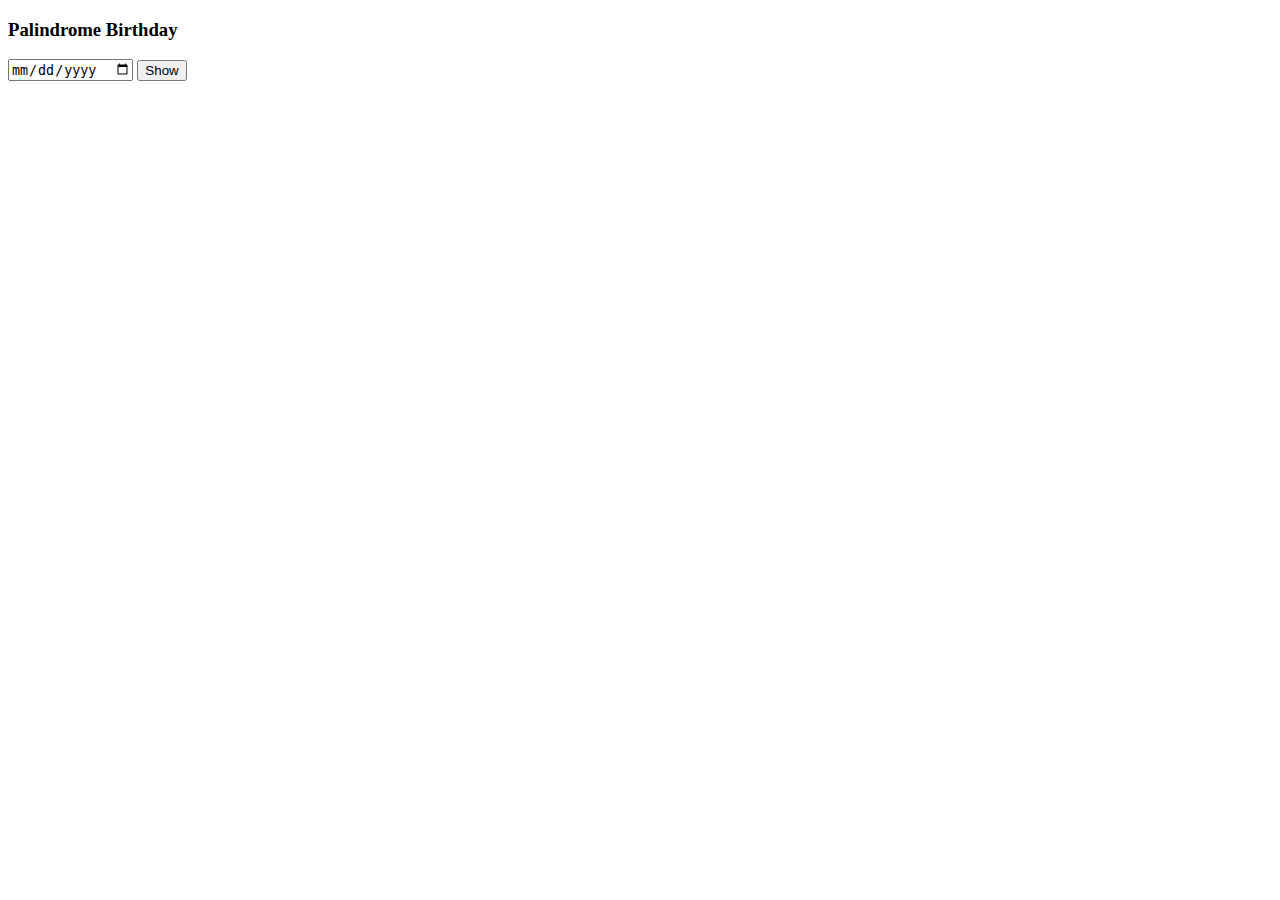
==== index.html @ f5afb4ef "initial commit" ====
<!DOCTYPE html>
<html lang="en" dir="ltr">
  <head>
    <meta charset="utf-8">
    <meta name="viewport" content="width=device-width">
    <title></title>
  </head>
  <body>
    <main>
      <h3>Palindrome Birthday</h3>
      <input type="date" id="bday-input">
      <button type="button" name="button" id="show-btn">Show</button>
      <p id="result"></p>
    </main>
    <script type="text/javascript" src="app.js">

    </script>
  </body>
</html>
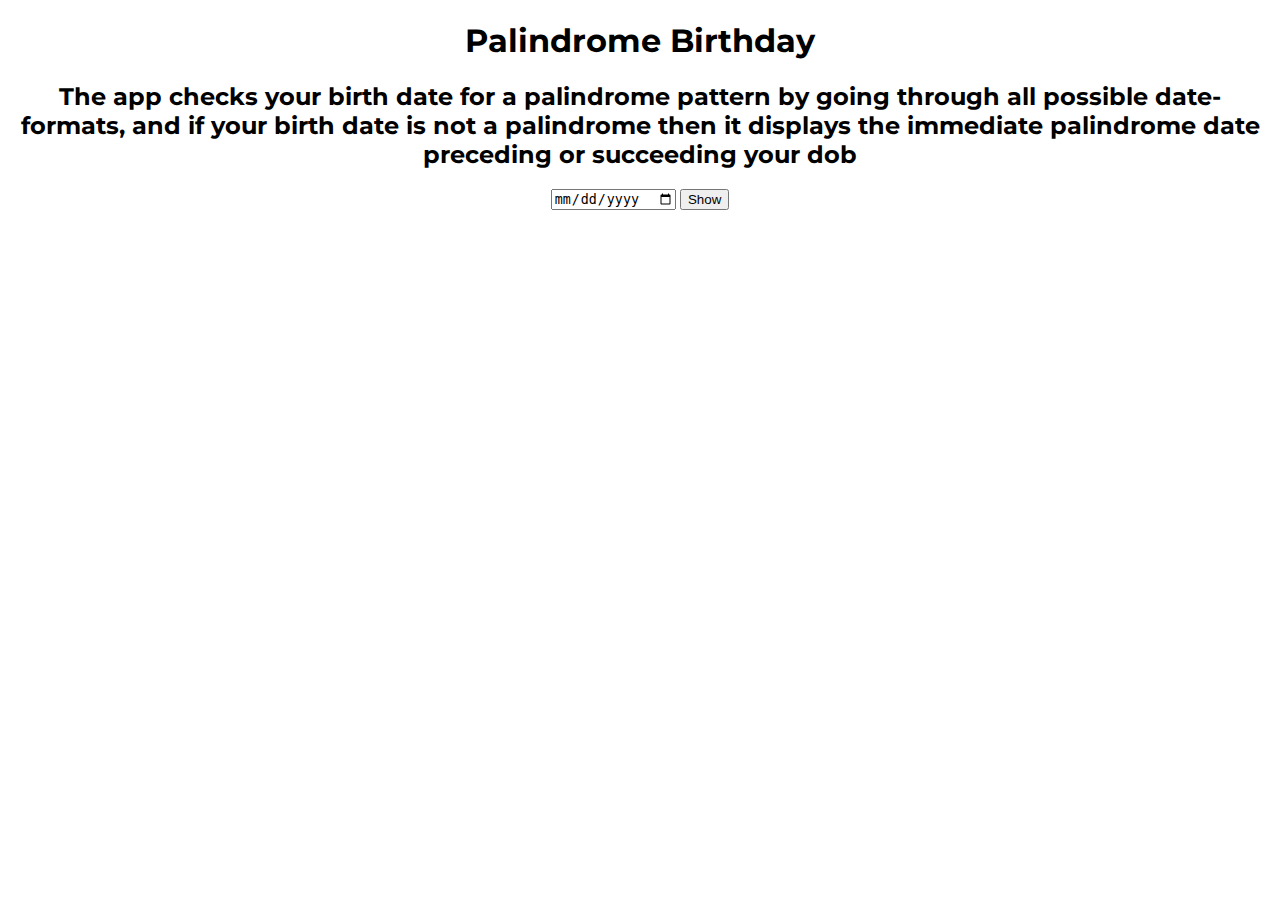
==== commit 24fbdc35: "feat: added previous palindrome" ====
--- a/index.html
+++ b/index.html
@@ -3,11 +3,13 @@
   <head>
     <meta charset="utf-8">
     <meta name="viewport" content="width=device-width">
-    <title></title>
+    <link rel="stylesheet" href="styles.css">
+    <title>Palindrome||Not</title>
   </head>
   <body>
-    <main>
-      <h3>Palindrome Birthday</h3>
+    <main class="container">
+      <h1>Palindrome Birthday</h3>
+      <h2>The app checks your birth date for a palindrome pattern by going through all possible date-formats, and if your birth date is not a palindrome then it displays the immediate palindrome date preceding or succeeding your dob</h2>
       <input type="date" id="bday-input">
       <button type="button" name="button" id="show-btn">Show</button>
       <p id="result"></p>
--- a/styles.css
+++ b/styles.css
@@ -0,0 +1,7 @@
+@import url('https://fonts.googleapis.com/css2?family=Montserrat&display=swap');
+body{
+  font-family: 'Montserrat', sans-serif;
+}
+.container{
+  text-align: center;
+}
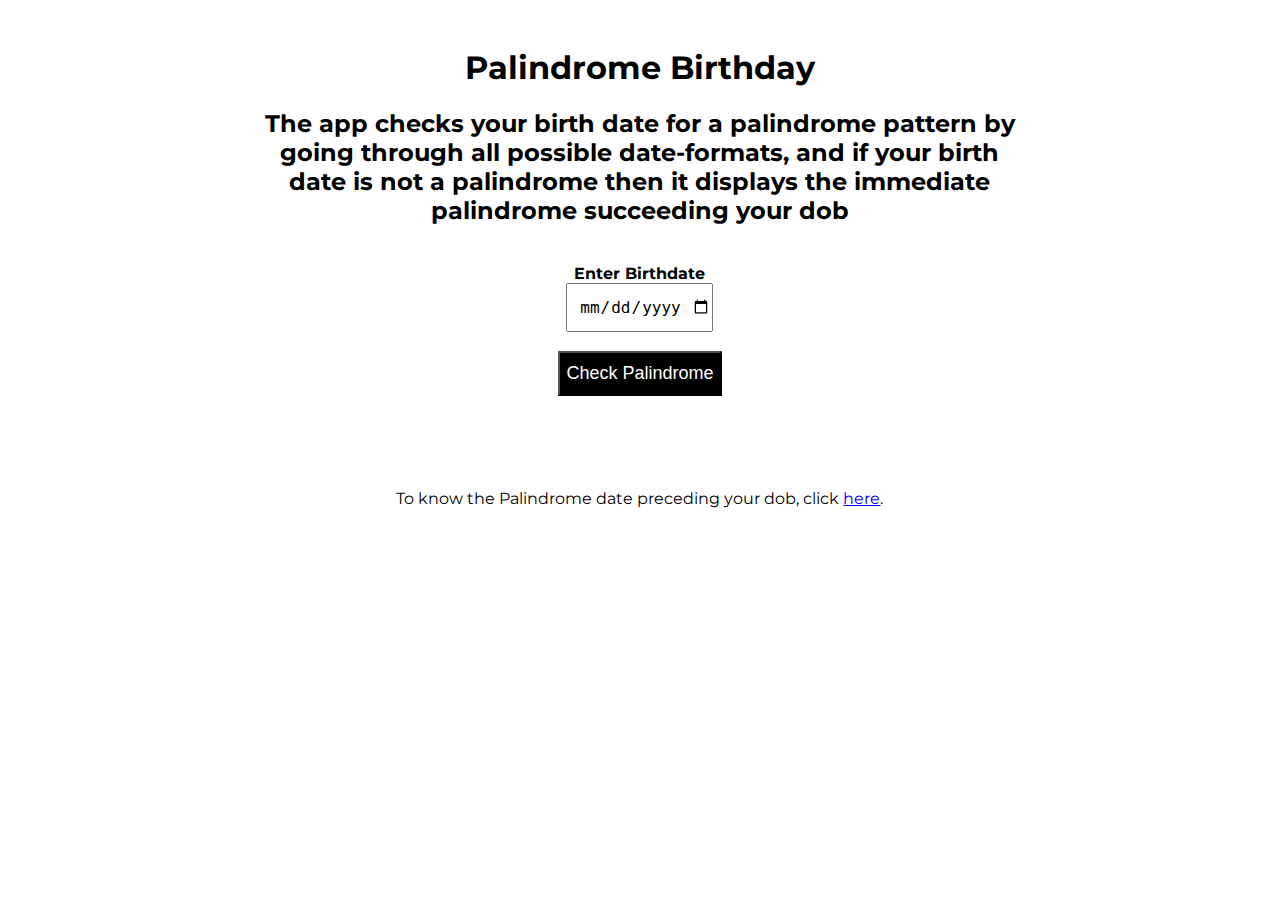
==== commit bec79098: "added and deleted many stuff" ====
--- a/index.html
+++ b/index.html
@@ -8,14 +8,19 @@
   </head>
   <body>
     <main class="container">
-      <h1>Palindrome Birthday</h3>
-      <h2>The app checks your birth date for a palindrome pattern by going through all possible date-formats, and if your birth date is not a palindrome then it displays the immediate palindrome date preceding or succeeding your dob</h2>
+      <br>
+      <h1>Palindrome Birthday</h1>
+      <h2>The app checks your birth date for a palindrome pattern by going through all possible date-formats, and if your birth date is not a palindrome then it displays the immediate palindrome succeeding your dob</h2>
+      <br>
+      <label for="" id="label-style">Enter Birthdate</label>
+      <br>
       <input type="date" id="bday-input">
-      <button type="button" name="button" id="show-btn">Show</button>
+      <br><br>
+      <button type="button" name="button" id="show-btn">Check Palindrome</button>
+      <br><br>
       <p id="result"></p>
+      <br><br><p>To know the Palindrome date preceding your dob, click <a href="previous.html">here</a>.</p>
     </main>
-    <script type="text/javascript" src="app.js">
-
-    </script>
+    <script type="text/javascript" src="app.js">  </script>
   </body>
 </html>
--- a/styles.css
+++ b/styles.css
@@ -4,4 +4,36 @@
 }
 .container{
   text-align: center;
+  max-width: 60%;
+  margin: auto;
 }
+#bday-input{
+  height: 5vh;
+  text-align: center;
+  font-size: 16px;
+}
+
+#show-btn{
+  background-color: black;
+  color: white;
+  font-size: 18px;
+  height: 5vh;
+  cursor: pointer;
+}
+
+#result{
+  font-size: 20px;
+  font-weight: bolder;
+}
+
+#label-style{
+  font-weight: bolder;
+}
+
+#source-code{
+  text-decoration: none;
+  color: white;
+  background-color: black;
+  height: 4vh;
+  padding: 0.4rem;
+}
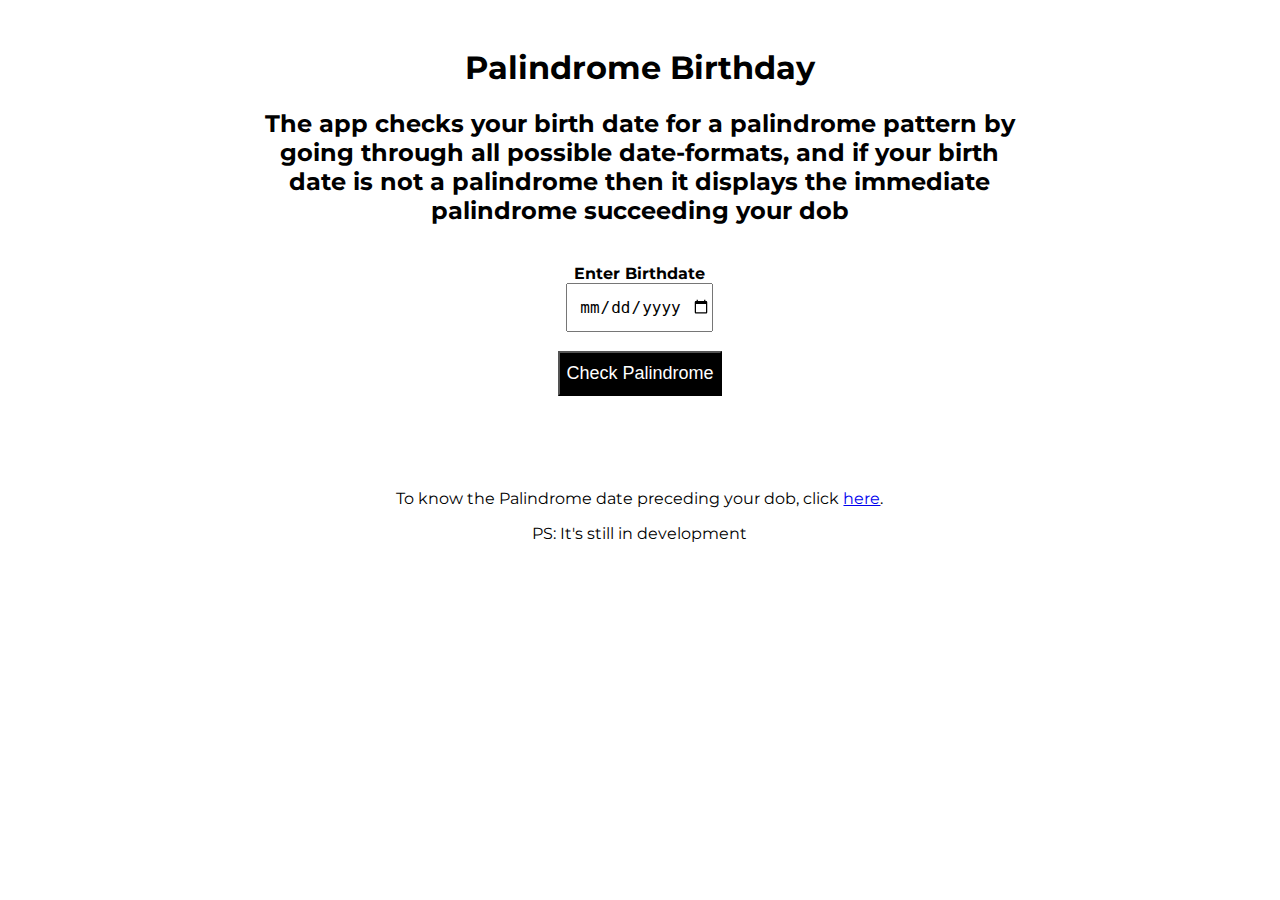
==== commit 53ccdf04: "added README" ====
--- a/index.html
+++ b/index.html
@@ -20,6 +20,7 @@
       <br><br>
       <p id="result"></p>
       <br><br><p>To know the Palindrome date preceding your dob, click <a href="previous.html">here</a>.</p>
+      <p>PS: It's still in development</p>
     </main>
     <script type="text/javascript" src="app.js">  </script>
   </body>
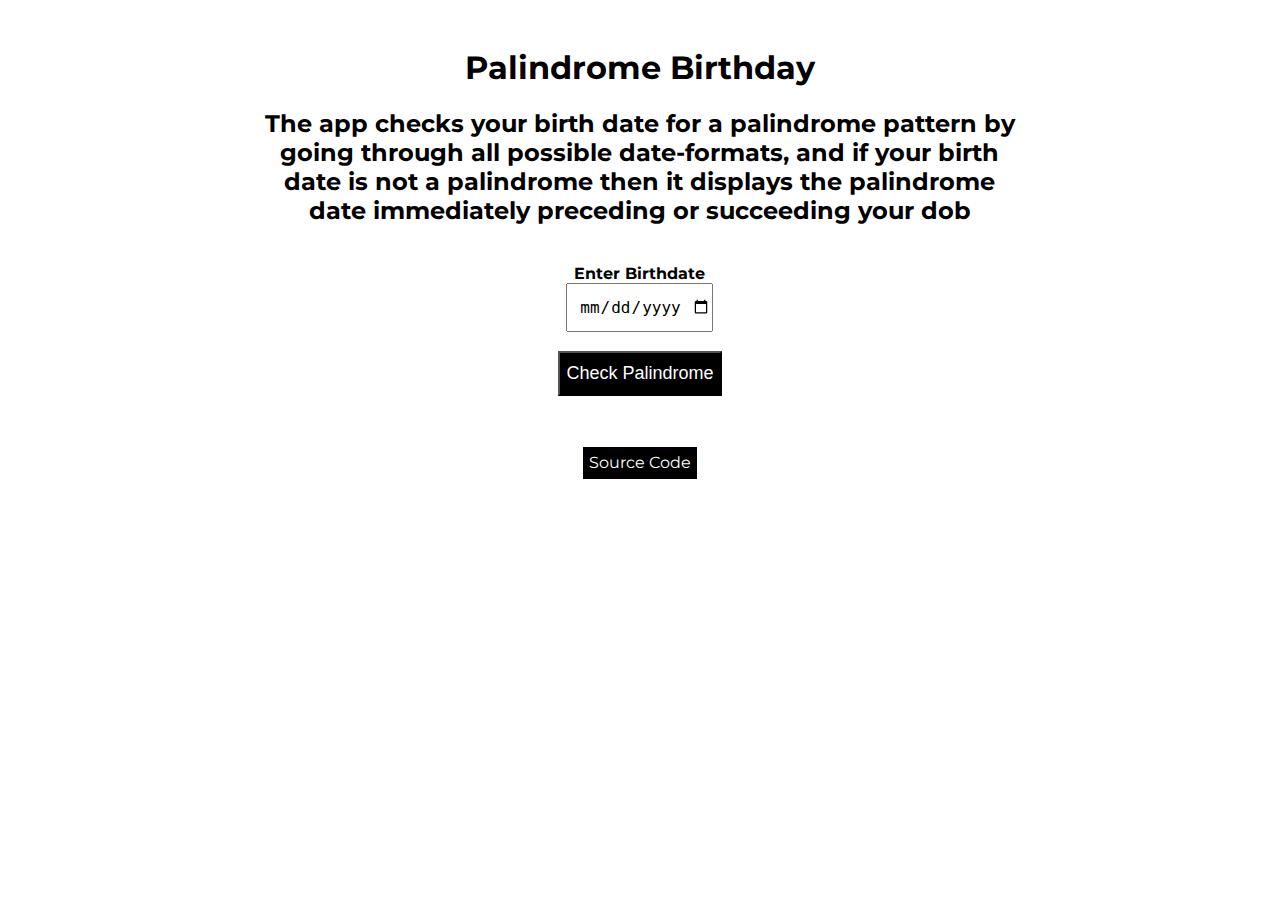
==== commit 55193a0b: "added previous palindrome logic" ====
--- a/index.html
+++ b/index.html
@@ -4,13 +4,13 @@
     <meta charset="utf-8">
     <meta name="viewport" content="width=device-width">
     <link rel="stylesheet" href="styles.css">
-    <title>Palindrome||Not</title>
+    <title>Palindrome Birthdate</title>
   </head>
   <body>
     <main class="container">
       <br>
       <h1>Palindrome Birthday</h1>
-      <h2>The app checks your birth date for a palindrome pattern by going through all possible date-formats, and if your birth date is not a palindrome then it displays the immediate palindrome succeeding your dob</h2>
+      <h2>The app checks your birth date for a palindrome pattern by going through all possible date-formats, and if your birth date is not a palindrome then it displays the palindrome date immediately preceding or succeeding your dob</h2>
       <br>
       <label for="" id="label-style">Enter Birthdate</label>
       <br>
@@ -19,8 +19,8 @@
       <button type="button" name="button" id="show-btn">Check Palindrome</button>
       <br><br>
       <p id="result"></p>
-      <br><br><p>To know the Palindrome date preceding your dob, click <a href="previous.html">here</a>.</p>
-      <p>PS: It's still in development</p>
+      <br>
+      <a href="https://replit.com/@SrujanAshok/mark-13#script.js" id="source-code">Source Code</a>
     </main>
     <script type="text/javascript" src="app.js">  </script>
   </body>
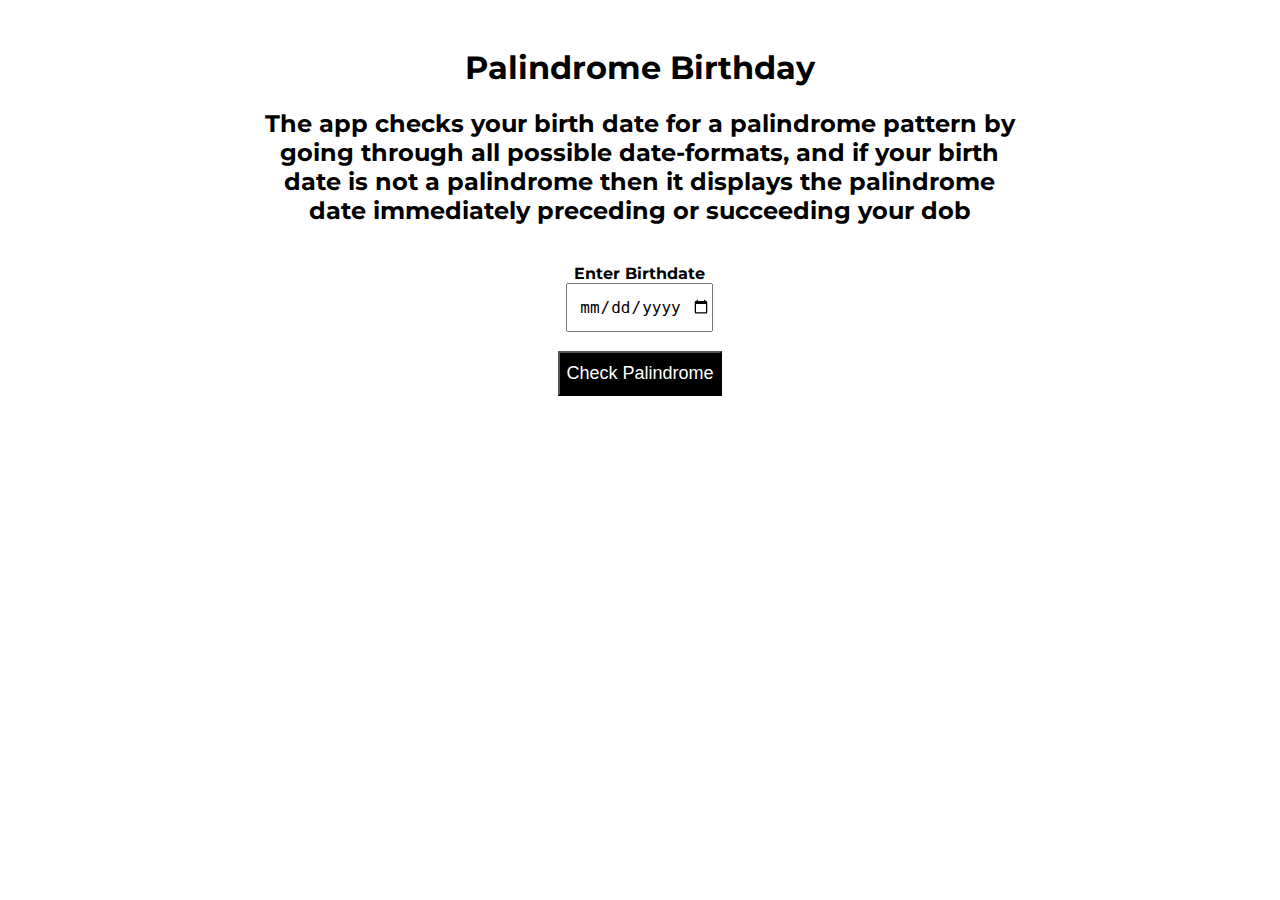
==== commit ab014154: "refactor" ====
--- a/index.html
+++ b/index.html
@@ -19,8 +19,6 @@
       <button type="button" name="button" id="show-btn">Check Palindrome</button>
       <br><br>
       <p id="result"></p>
-      <br>
-      <a href="https://replit.com/@SrujanAshok/mark-13#script.js" id="source-code">Source Code</a>
     </main>
     <script type="text/javascript" src="app.js">  </script>
   </body>
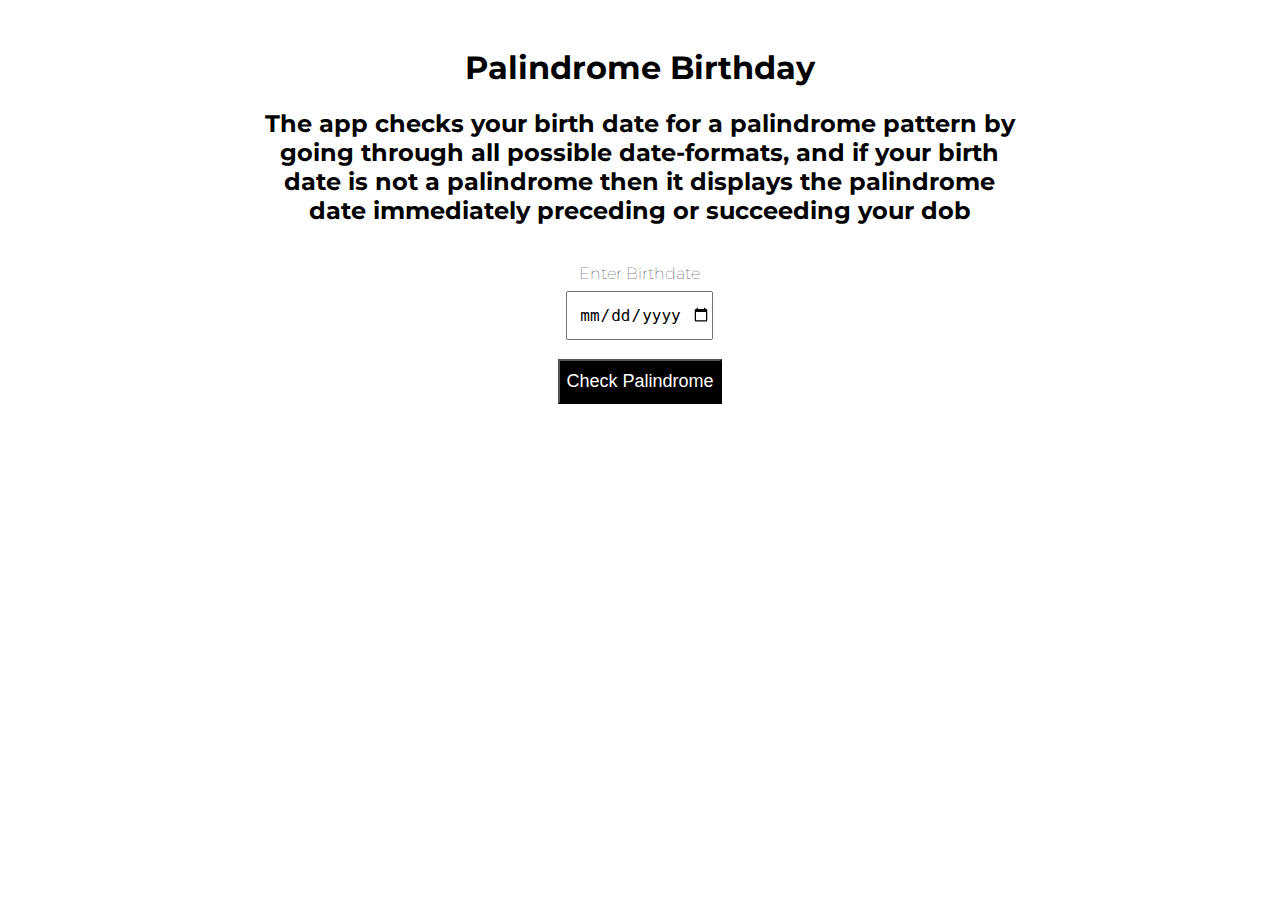
==== commit c79c65b6: "refactor: shortened logic" ====
--- a/index.html
+++ b/index.html
@@ -2,7 +2,7 @@
 <html lang="en" dir="ltr">
   <head>
     <meta charset="utf-8">
-    <meta name="viewport" content="width=device-width">
+    <meta name="viewport" content="width=device-width,user-scalable=no,initial-scale=1, maximum-scale=1, minimum-scale=1.0" />
     <link rel="stylesheet" href="styles.css">
     <title>Palindrome Birthdate</title>
   </head>
@@ -12,8 +12,7 @@
       <h1>Palindrome Birthday</h1>
       <h2>The app checks your birth date for a palindrome pattern by going through all possible date-formats, and if your birth date is not a palindrome then it displays the palindrome date immediately preceding or succeeding your dob</h2>
       <br>
-      <label for="" id="label-style">Enter Birthdate</label>
-      <br>
+      <label for="bday-input" id="label-style">Enter Birthdate</label>
       <input type="date" id="bday-input">
       <br><br>
       <button type="button" name="button" id="show-btn">Check Palindrome</button>
--- a/styles.css
+++ b/styles.css
@@ -27,7 +27,9 @@
 }
 
 #label-style{
-  font-weight: bolder;
+  font-weight: lighter;
+  display: block;
+  padding-bottom: 0.5rem;
 }
 
 #source-code{
